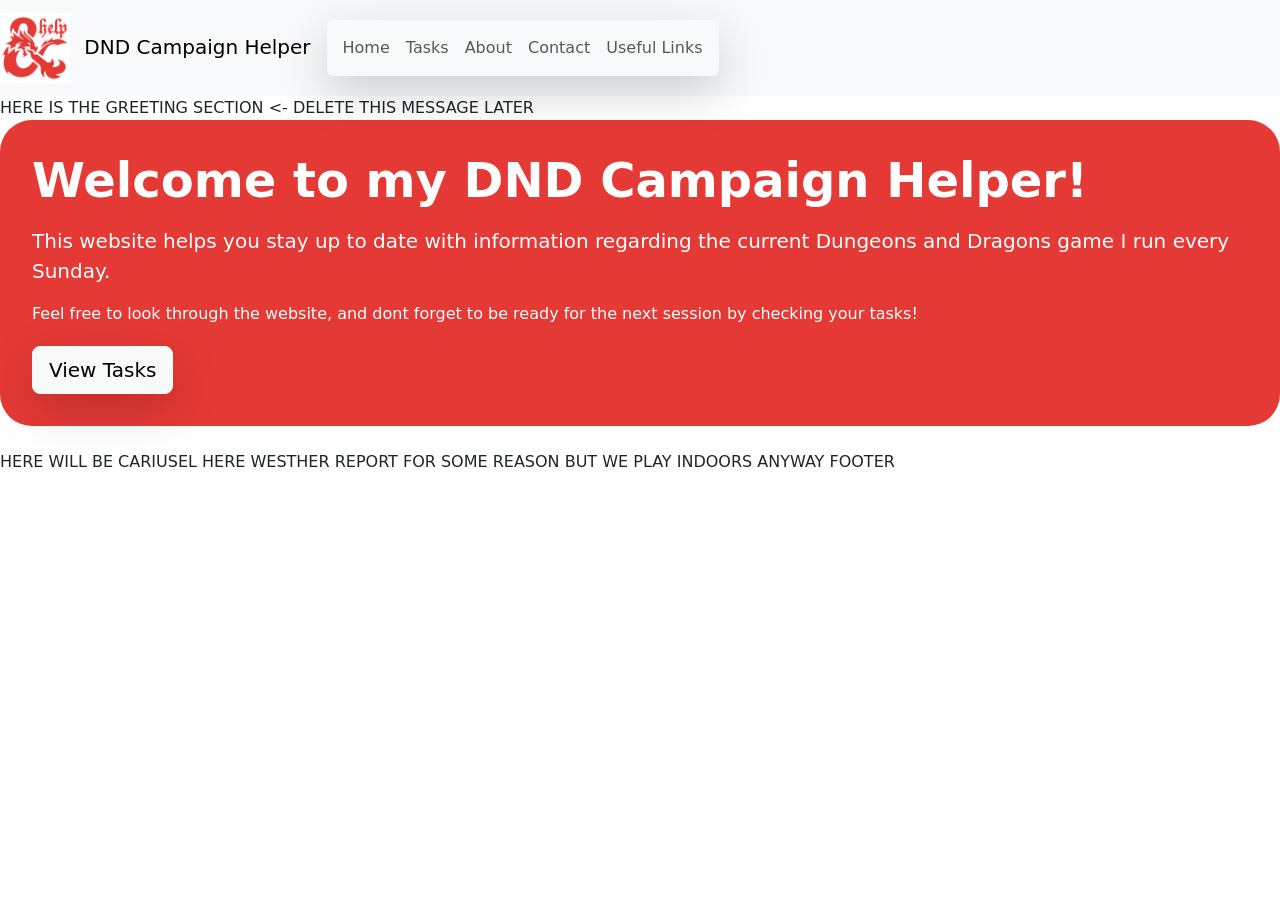
==== index.html @ d8a1efe4 "added multiple things and finished contact page (ish)" ====
<!DOCTYPE html>
<html lang="en">
<head>
    <meta charset="UTF-8">
    <meta name="viewport" content="width=device-width, initial-scale=1.0">
    <title>Home</title>
    <link href="https://cdn.jsdelivr.net/npm/bootstrap@5.3.8/dist/css/bootstrap.min.css" rel="stylesheet" integrity="sha384-sRIl4kxILFvY47J16cr9ZwB07vP4J8+LH7qKQnuqkuIAvNWLzeN8tE5YBujZqJLB" crossorigin="anonymous">
    <script src="scripts/navbar.js" defer></script>
</head>
<body>
    
<div id="navbar"></div>

HERE IS THE GREETING SECTION <- DELETE THIS MESSAGE LATER
<section class="p-3 mb-4 text-white rounded-5" style="background-color: #E53935;">
  <div class="container-fluid p-3">
    <h1 class="display-5 fw-bold">
      Welcome to my DND Campaign Helper!
    </h1>

    <p class="fs-5 mt-3">
      This website helps you stay up to date with information regarding the current Dungeons and Dragons game I run every Sunday.
    </p>

    <p>
      Feel free to look through the website, and dont forget to be ready for the next session by checking your tasks!
    </p>

    <a href="tasks.html" class="btn btn-light shadow-lg btn-lg mt-1">
      View Tasks
    </a>
  </div>
</section>


HERE WILL BE CARIUSEL

HERE WESTHER REPORT FOR SOME REASON BUT WE PLAY INDOORS ANYWAY




FOOTER 



<script src="https://cdn.jsdelivr.net/npm/bootstrap@5.3.8/dist/js/bootstrap.bundle.min.js" integrity="sha384-FKyoEForCGlyvwx9Hj09JcYn3nv7wiPVlz7YYwJrWVcXK/BmnVDxM+D2scQbITxI" crossorigin="anonymous"></script>
</body>
</html>
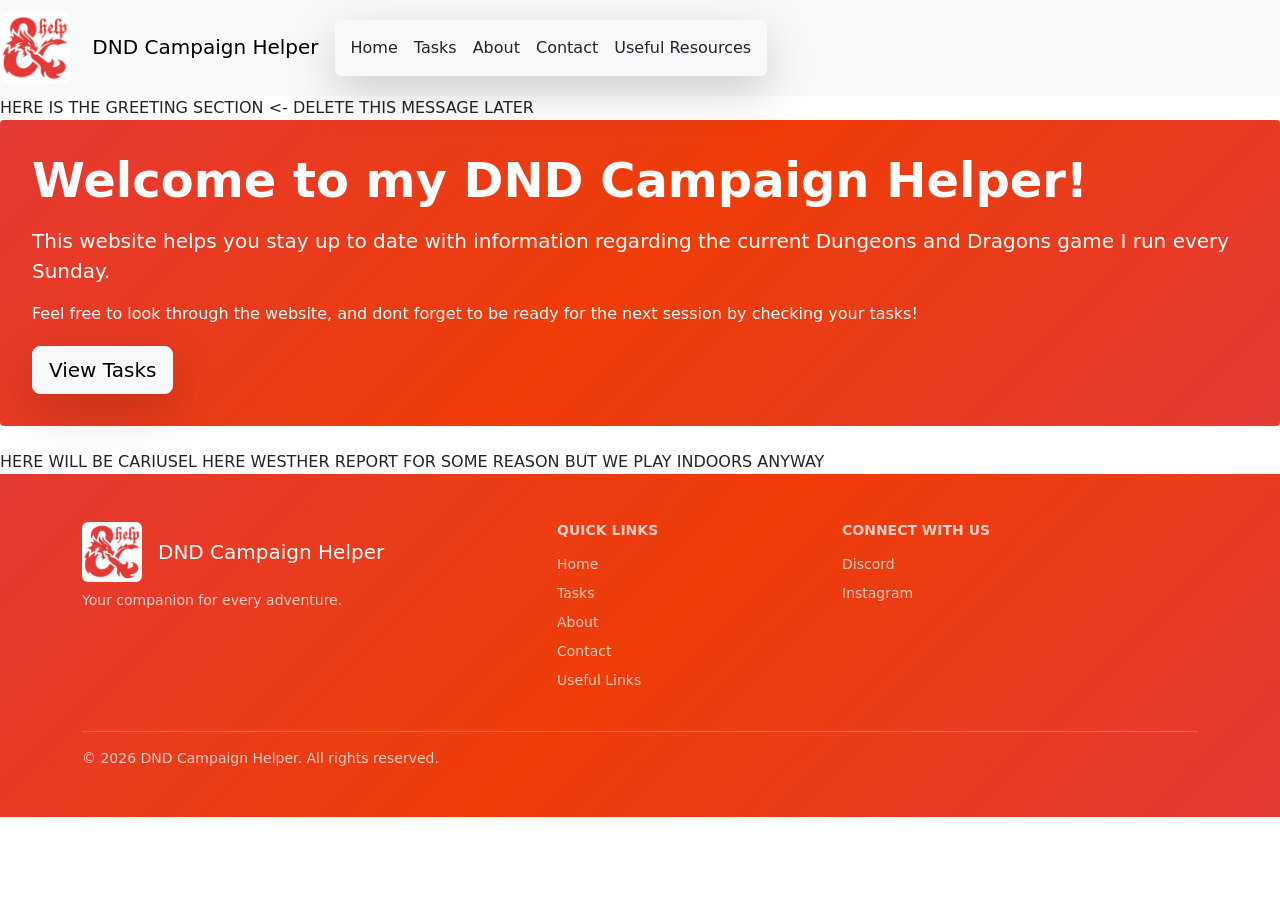
==== commit 99aa0bed: "added a premade header with some changes and also scripts" ====
--- a/index.html
+++ b/index.html
@@ -6,13 +6,14 @@
     <title>Home</title>
     <link href="https://cdn.jsdelivr.net/npm/bootstrap@5.3.8/dist/css/bootstrap.min.css" rel="stylesheet" integrity="sha384-sRIl4kxILFvY47J16cr9ZwB07vP4J8+LH7qKQnuqkuIAvNWLzeN8tE5YBujZqJLB" crossorigin="anonymous">
     <script src="scripts/navbar.js" defer></script>
+    <script src="scripts/footer.js" defer></script>
 </head>
 <body>
     
 <div id="navbar"></div>
 
 HERE IS THE GREETING SECTION <- DELETE THIS MESSAGE LATER
-<section class="p-3 mb-4 text-white rounded-5" style="background-color: #E53935;">
+<section class="p-3 mb-4 text-white rounded-1" style="background: linear-gradient(135deg, #E53935 0%, #ee3d07 50%, #E53935 100%)">
   <div class="container-fluid p-3">
     <h1 class="display-5 fw-bold">
       Welcome to my DND Campaign Helper!
@@ -40,9 +41,7 @@
 
 
 
-FOOTER 
-
-
+<div id="footer"></div>
 
 <script src="https://cdn.jsdelivr.net/npm/bootstrap@5.3.8/dist/js/bootstrap.bundle.min.js" integrity="sha384-FKyoEForCGlyvwx9Hj09JcYn3nv7wiPVlz7YYwJrWVcXK/BmnVDxM+D2scQbITxI" crossorigin="anonymous"></script>
 </body>
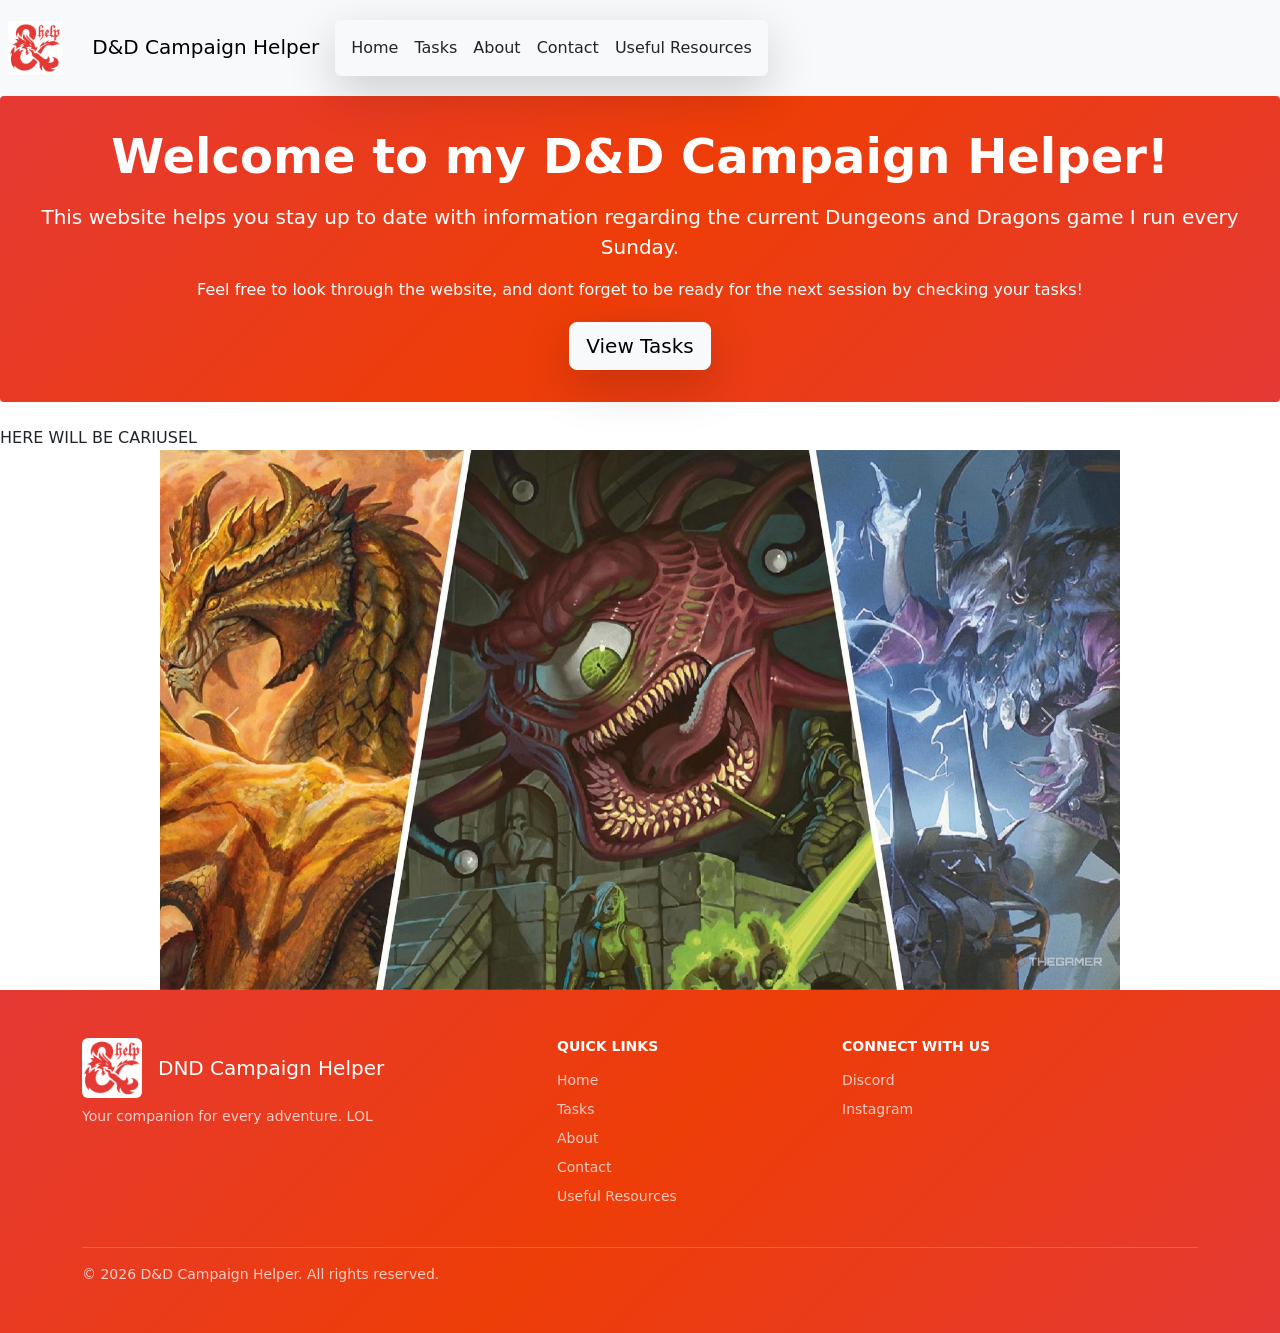
==== commit 4dbed53c: "added carousel from bootstrap website" ====
--- a/index.html
+++ b/index.html
@@ -12,11 +12,11 @@
     
 <div id="navbar"></div>
 
-HERE IS THE GREETING SECTION <- DELETE THIS MESSAGE LATER
-<section class="p-3 mb-4 text-white rounded-1" style="background: linear-gradient(135deg, #E53935 0%, #ee3d07 50%, #E53935 100%)">
+
+<section class="p-3 mb-4 text-white rounded-1 text-center" style="background: linear-gradient(135deg, #E53935 0%, #ee3d07 50%, #E53935 100%)">
   <div class="container-fluid p-3">
     <h1 class="display-5 fw-bold">
-      Welcome to my DND Campaign Helper!
+      Welcome to my D&D Campaign Helper!
     </h1>
 
     <p class="fs-5 mt-3">
@@ -36,8 +36,48 @@
 
 HERE WILL BE CARIUSEL
 
-HERE WESTHER REPORT FOR SOME REASON BUT WE PLAY INDOORS ANYWAY
 
+<div id="carouselExampleControls"
+     class="carousel slide w-75 mx-auto"
+     data-bs-ride="carousel">
+
+    <div class="carousel-inner">
+
+        <div class="carousel-item active">
+            <img class="d-block w-100" src="images/carousel/image1.jpg" alt="First slide">
+        </div>
+
+        <div class="carousel-item">
+            <img class="d-block w-100" src="images/carousel/image2.jpg" alt="Second slide">
+        </div>
+
+        <div class="carousel-item">
+            <img class="d-block w-100" src="images/carousel/image3.jpg" alt="Third slide">
+        </div>
+
+    </div>
+
+    <button class="carousel-control-prev"
+            type="button"
+            data-bs-target="#carouselExampleControls"
+            data-bs-slide="prev">
+
+        <span class="carousel-control-prev-icon" aria-hidden="true"></span>
+        <span class="visually-hidden">Previous</span>
+
+    </button>
+
+    <button class="carousel-control-next"
+            type="button"
+            data-bs-target="#carouselExampleControls"
+            data-bs-slide="next">
+
+        <span class="carousel-control-next-icon" aria-hidden="true"></span>
+        <span class="visually-hidden">Next</span>
+
+    </button>
+
+</div>
 
 
 
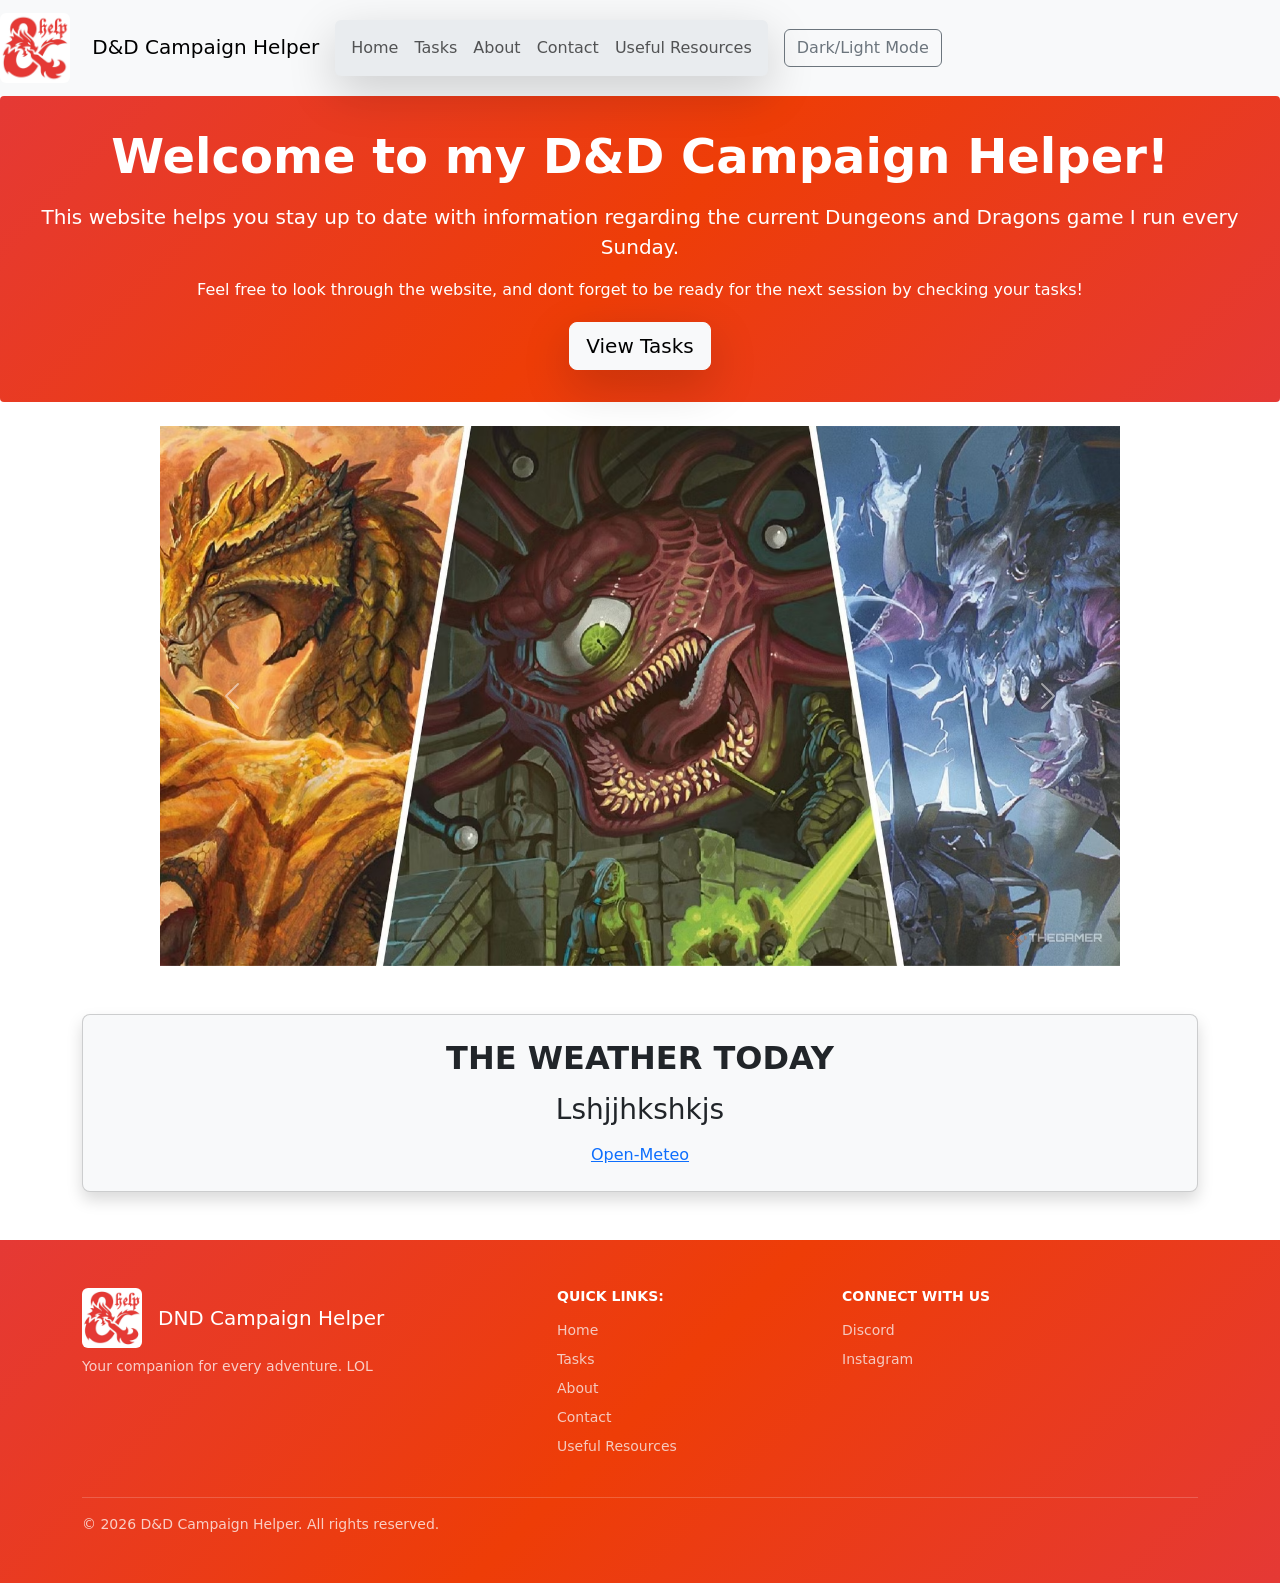
==== commit a51b52f0: "its all coming together" ====
--- a/index.html
+++ b/index.html
@@ -1,5 +1,5 @@
 <!DOCTYPE html>
-<html lang="en">
+<html lang="en" data-bs-theme="dark">
 <head>
     <meta charset="UTF-8">
     <meta name="viewport" content="width=device-width, initial-scale=1.0">
@@ -7,6 +7,8 @@
     <link href="https://cdn.jsdelivr.net/npm/bootstrap@5.3.8/dist/css/bootstrap.min.css" rel="stylesheet" integrity="sha384-sRIl4kxILFvY47J16cr9ZwB07vP4J8+LH7qKQnuqkuIAvNWLzeN8tE5YBujZqJLB" crossorigin="anonymous">
     <script src="scripts/navbar.js" defer></script>
     <script src="scripts/footer.js" defer></script>
+    <script src="scripts/darkmode.js" defer></script>
+    <script src="scripts/weather.js" defer></script>
 </head>
 <body>
     
@@ -34,7 +36,7 @@
 </section>
 
 
-HERE WILL BE CARIUSEL
+
 
 
 <div id="carouselExampleControls"
@@ -80,6 +82,33 @@
 </div>
 
 
+<!-- Weather API by OPEN METEO -->
+<section class="container my-5">
+
+    <!-- Bootstrap card that adapts to dark mode -->
+    <div class="card bg-body-tertiary shadow rounded-3">
+
+        <div class="card-body text-center p-4">
+
+            <!-- Section heading -->
+            <h2 class="fw-bold mb-3">
+                THE WEATHER TODAY
+            </h2>
+
+            <h3 id="temperature">Lshjjhkshkjs</h3>
+
+            <p id="weatherDescription" class="fs-5"></p>
+                <a href="https://open-meteo.com/" 
+               rel="noopener noreferrer"
+                target="_blank">
+                    Open-Meteo
+                </a>
+
+        </div>
+    </div>
+
+</section>
+
 
 <div id="footer"></div>
 
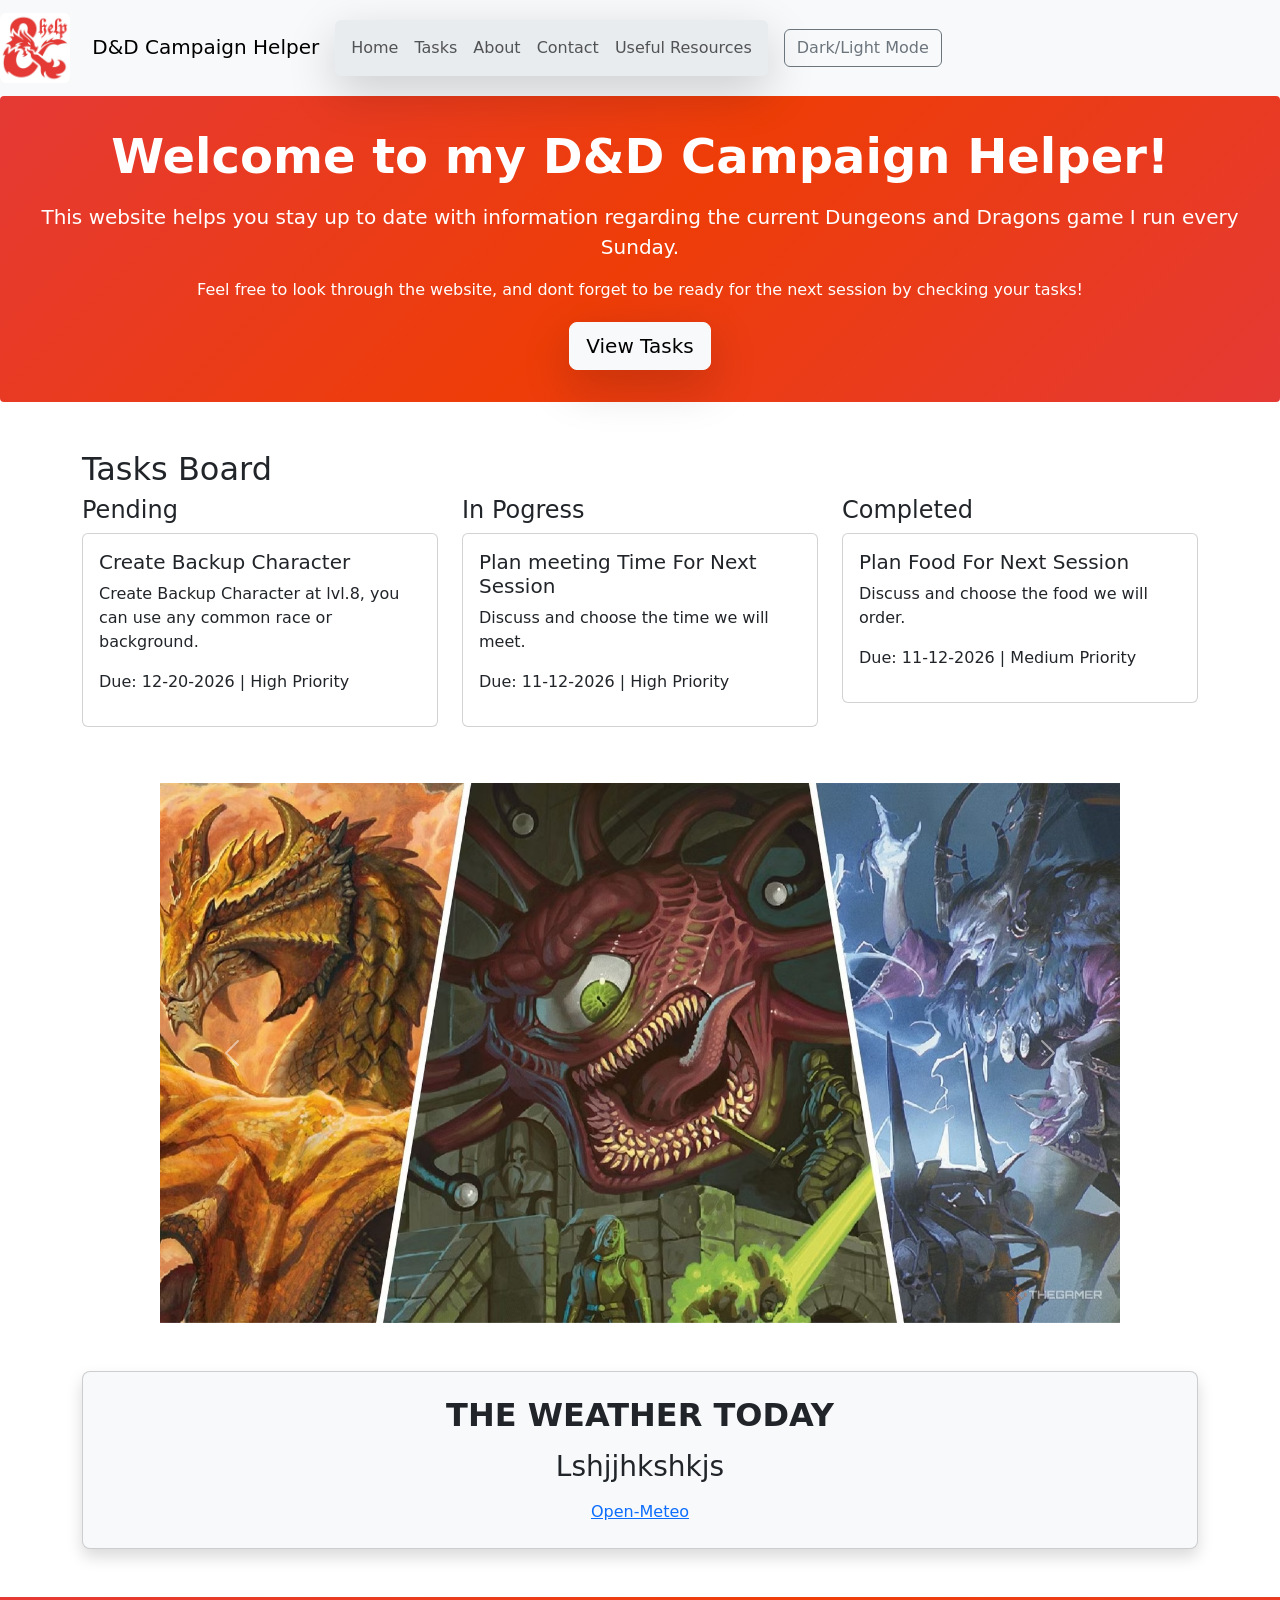
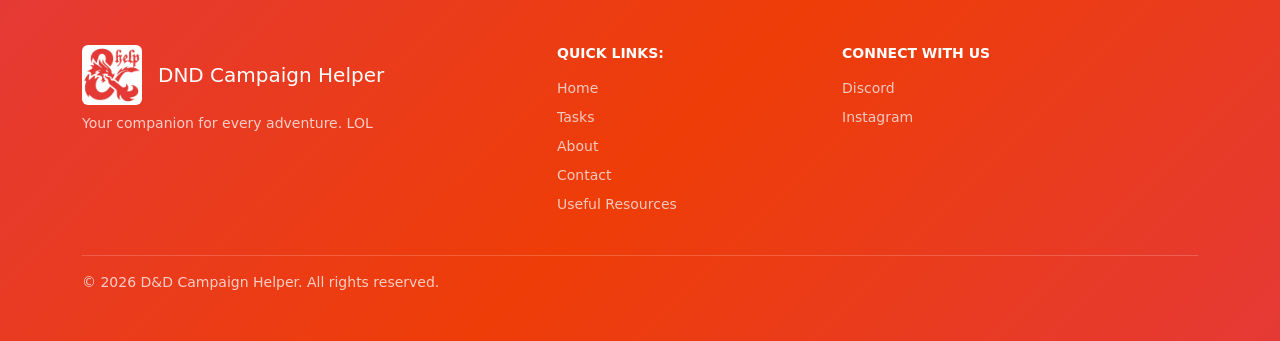
==== commit f001c65d: "final commit" ====
--- a/index.html
+++ b/index.html
@@ -36,6 +36,45 @@
 </section>
 
 
+
+<section class="container my-5">
+    <h2>Tasks Board</h2>
+
+    <div class="row">
+
+        <!-- Pending -->
+        <div class="col-md-4">
+            <h4>Pending</h4>
+            <div class="card p-3 mb-2">
+                <h5>Create Backup Character</h5>
+                <p>Create Backup Character at lvl.8, you can use any common race or background. </p>
+                <p>Due: 12-20-2026 | High Priority</p>
+            </div>
+        </div>
+
+                <!-- In Progress -->
+        <div class="col-md-4">
+            <h4>In Pogress</h4>
+            <div class="card p-3 mb-2">
+                <h5>Plan meeting Time For Next Session</h5>
+                <p>Discuss and choose the time we will meet.</p>
+                <p>Due: 11-12-2026 | High Priority</p>
+            </div>
+        </div>
+
+
+        <!-- Completed -->
+        <div class="col-md-4">
+            <h4>Completed</h4>
+            <div class="card p-3 mb-2">
+                <h5>Plan Food For Next Session</h5>
+                <p>Discuss and choose the food we will order.</p>
+                <p>Due: 11-12-2026 | Medium Priority</p>
+            </div>
+        </div>
+
+    </div>
+</section>
 
 
 
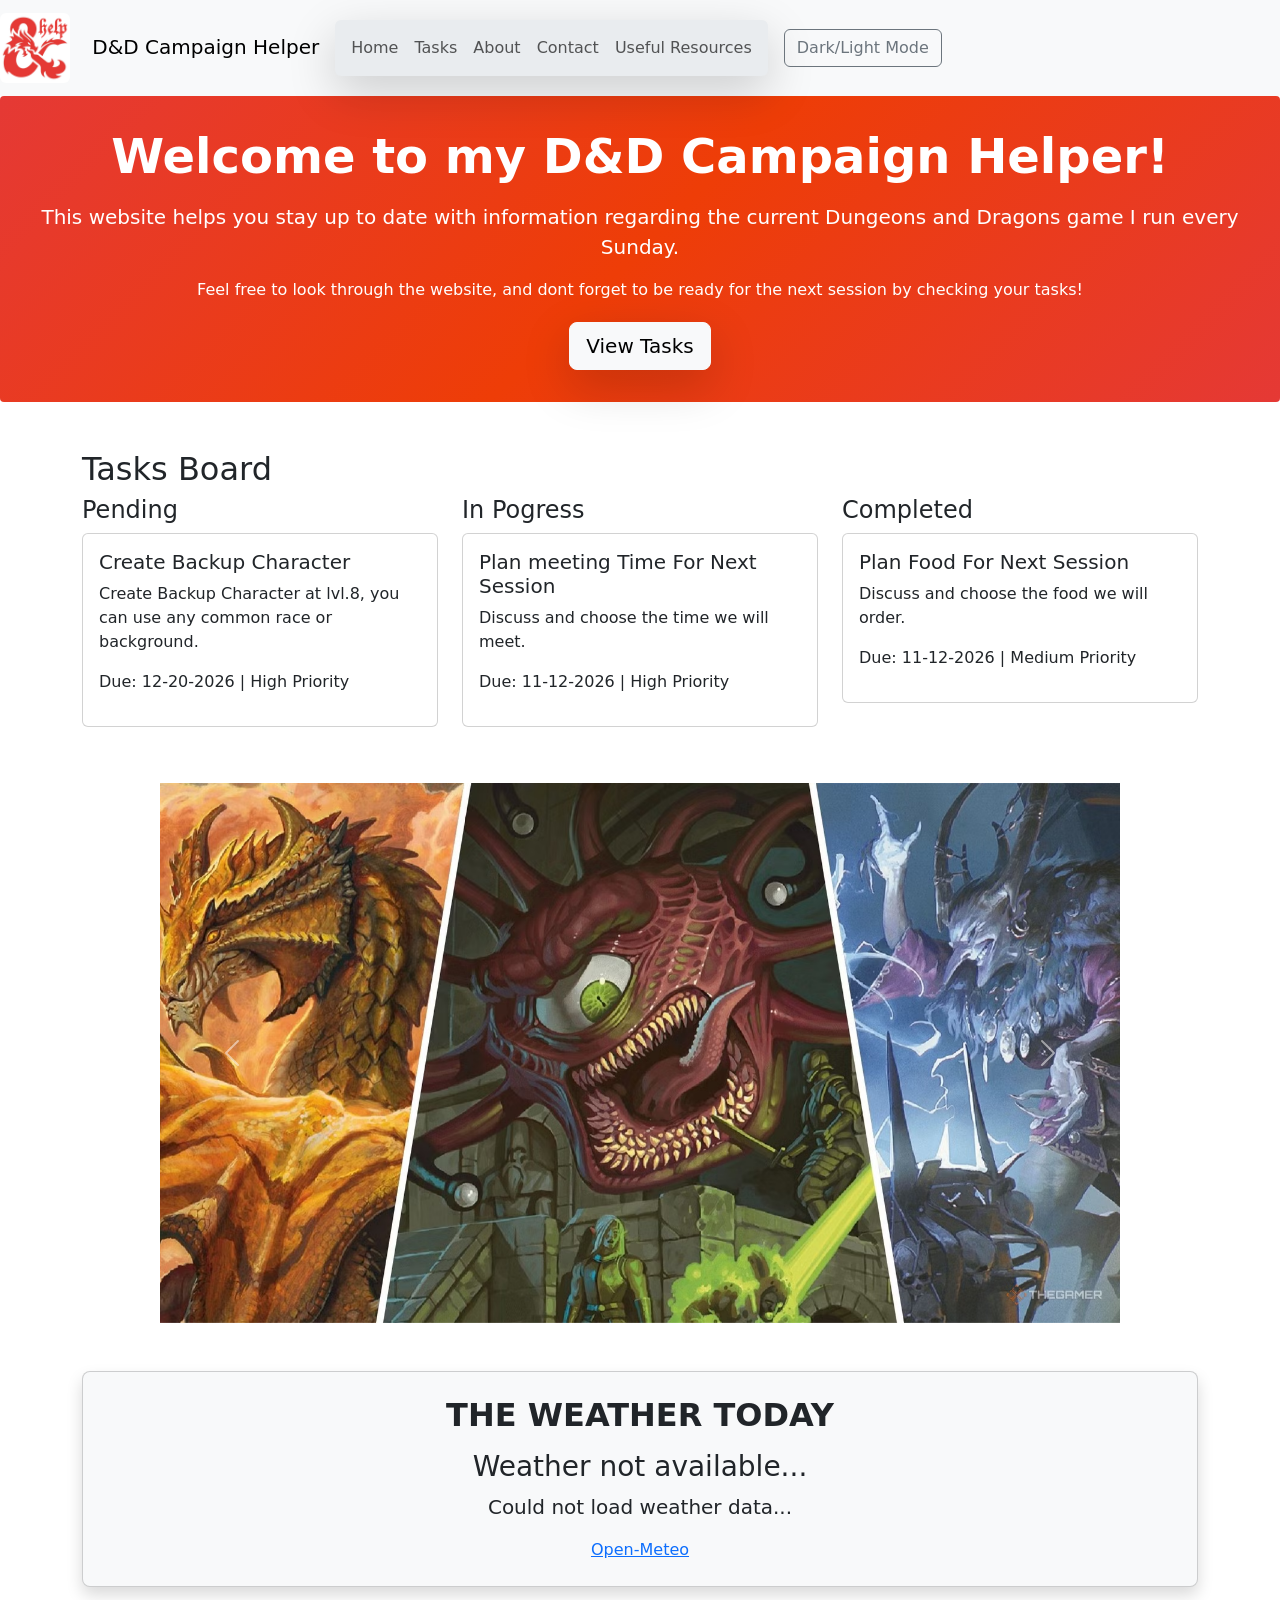
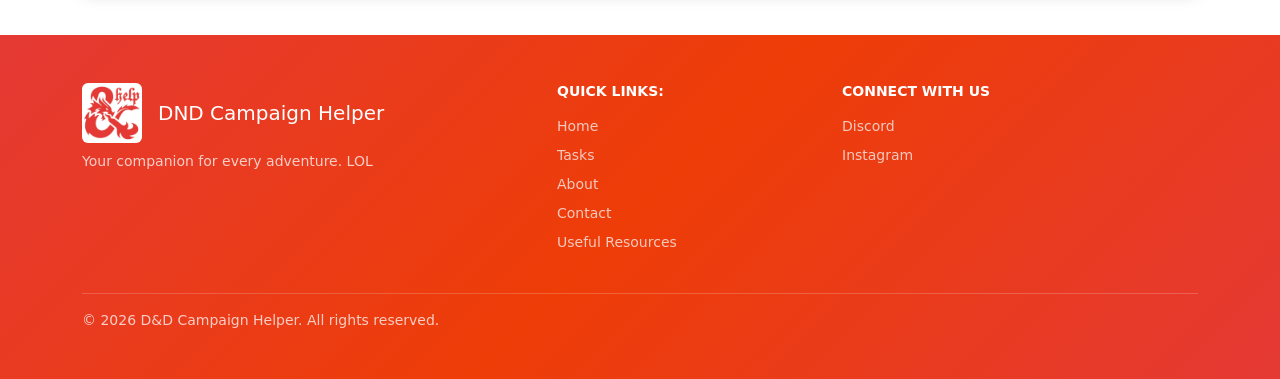
==== commit a8dac7c8: "Multiple fixes based on feedback, fixed the checking for the date and blank space trimming. fixed th" ====
--- a/index.html
+++ b/index.html
@@ -3,12 +3,18 @@
 <head>
     <meta charset="UTF-8">
     <meta name="viewport" content="width=device-width, initial-scale=1.0">
+    <meta name="description" content="Home section of the website, with carousel, kanban board and call to action button.">
+    <meta name="keywords" content="Helper, Home, DND">
+    <meta name="author" content="vontas">
+    <meta name="robots" content="index, follow">
+    <meta property="og:title" content="Home">
     <title>Home</title>
     <link href="https://cdn.jsdelivr.net/npm/bootstrap@5.3.8/dist/css/bootstrap.min.css" rel="stylesheet" integrity="sha384-sRIl4kxILFvY47J16cr9ZwB07vP4J8+LH7qKQnuqkuIAvNWLzeN8tE5YBujZqJLB" crossorigin="anonymous">
     <script src="scripts/navbar.js" defer></script>
     <script src="scripts/footer.js" defer></script>
     <script src="scripts/darkmode.js" defer></script>
     <script src="scripts/weather.js" defer></script>
+    <script src="https://cdn.jsdelivr.net/npm/bootstrap@5.3.8/dist/js/bootstrap.bundle.min.js" integrity="sha384-FKyoEForCGlyvwx9Hj09JcYn3nv7wiPVlz7YYwJrWVcXK/BmnVDxM+D2scQbITxI" crossorigin="anonymous" defer></script>
 </head>
 <body>
     
@@ -134,7 +140,7 @@
                 THE WEATHER TODAY
             </h2>
 
-            <h3 id="temperature">Lshjjhkshkjs</h3>
+            <h3 id="temperature">Loading...</h3>
 
             <p id="weatherDescription" class="fs-5"></p>
                 <a href="https://open-meteo.com/" 
@@ -151,6 +157,5 @@
 
 <div id="footer"></div>
 
-<script src="https://cdn.jsdelivr.net/npm/bootstrap@5.3.8/dist/js/bootstrap.bundle.min.js" integrity="sha384-FKyoEForCGlyvwx9Hj09JcYn3nv7wiPVlz7YYwJrWVcXK/BmnVDxM+D2scQbITxI" crossorigin="anonymous"></script>
 </body>
 </html>
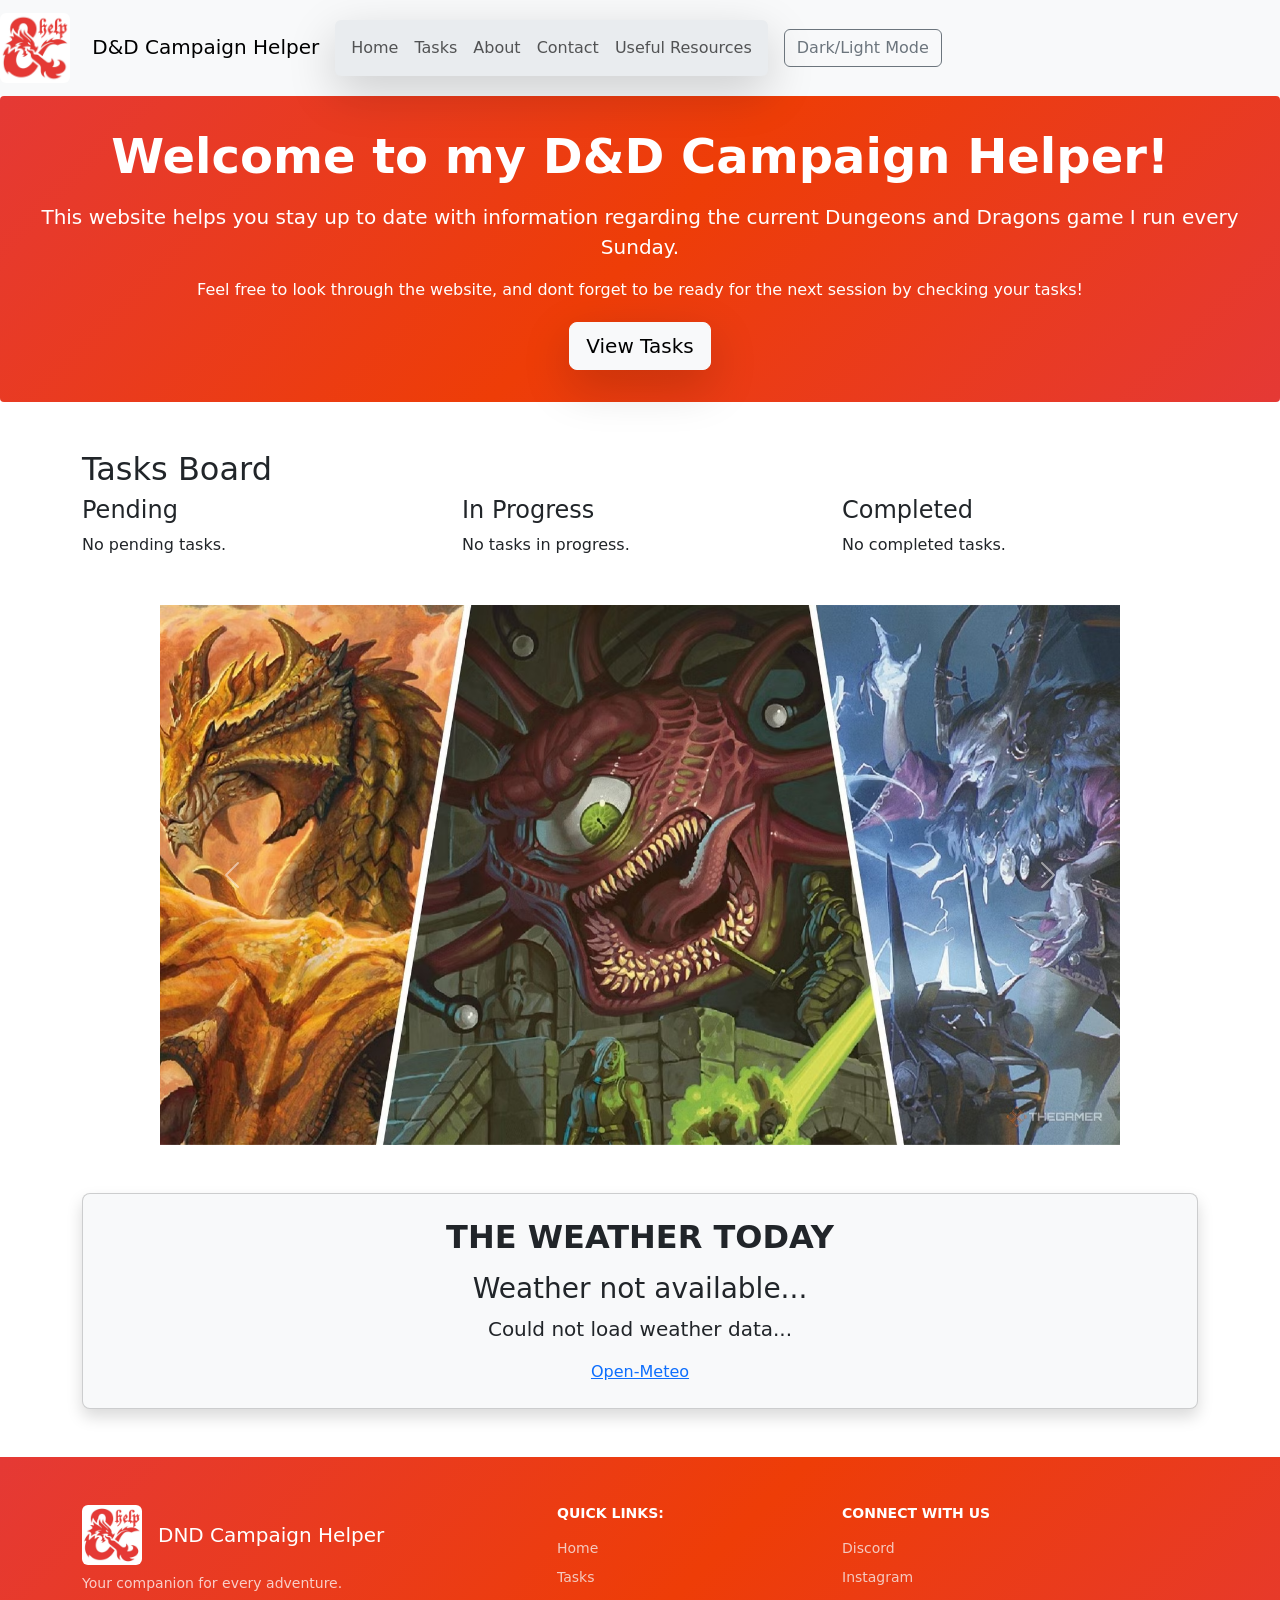
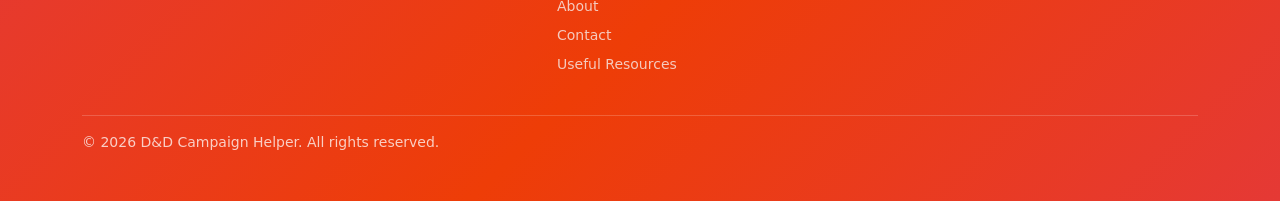
==== commit 150712b7: "the final commit. dynamic kanban board and a dice roller in the extra page" ====
--- a/index.html
+++ b/index.html
@@ -10,18 +10,20 @@
     <meta property="og:title" content="Home">
     <title>Home</title>
     <link href="https://cdn.jsdelivr.net/npm/bootstrap@5.3.8/dist/css/bootstrap.min.css" rel="stylesheet" integrity="sha384-sRIl4kxILFvY47J16cr9ZwB07vP4J8+LH7qKQnuqkuIAvNWLzeN8tE5YBujZqJLB" crossorigin="anonymous">
+    <link rel="stylesheet" href="styles.css">
     <script src="scripts/navbar.js" defer></script>
     <script src="scripts/footer.js" defer></script>
     <script src="scripts/darkmode.js" defer></script>
     <script src="scripts/weather.js" defer></script>
+    <script src="scripts/kanban.js" defer></script>
     <script src="https://cdn.jsdelivr.net/npm/bootstrap@5.3.8/dist/js/bootstrap.bundle.min.js" integrity="sha384-FKyoEForCGlyvwx9Hj09JcYn3nv7wiPVlz7YYwJrWVcXK/BmnVDxM+D2scQbITxI" crossorigin="anonymous" defer></script>
 </head>
 <body>
     
-<div id="navbar"></div>
+<div id="navbar" class="sticky-top"></div>
 
 
-<section class="p-3 mb-4 text-white rounded-1 text-center" style="background: linear-gradient(135deg, #E53935 0%, #ee3d07 50%, #E53935 100%)">
+<section class="p-3 mb-4 text-white rounded-1 text-center site-hero">
   <div class="container-fluid p-3">
     <h1 class="display-5 fw-bold">
       Welcome to my D&D Campaign Helper!
@@ -43,42 +45,28 @@
 
 
 
+<!-- Tasks board now dynamic!!!! -->
 <section class="container my-5">
     <h2>Tasks Board</h2>
-
     <div class="row">
 
-        <!-- Pending -->
         <div class="col-md-4">
             <h4>Pending</h4>
-            <div class="card p-3 mb-2">
-                <h5>Create Backup Character</h5>
-                <p>Create Backup Character at lvl.8, you can use any common race or background. </p>
-                <p>Due: 12-20-2026 | High Priority</p>
+            <div id="pendingTasks">
             </div>
         </div>
 
-                <!-- In Progress -->
         <div class="col-md-4">
-            <h4>In Pogress</h4>
-            <div class="card p-3 mb-2">
-                <h5>Plan meeting Time For Next Session</h5>
-                <p>Discuss and choose the time we will meet.</p>
-                <p>Due: 11-12-2026 | High Priority</p>
+            <h4>In Progress</h4>
+            <div id="inProgressTasks">
             </div>
         </div>
 
-
-        <!-- Completed -->
         <div class="col-md-4">
             <h4>Completed</h4>
-            <div class="card p-3 mb-2">
-                <h5>Plan Food For Next Session</h5>
-                <p>Discuss and choose the food we will order.</p>
-                <p>Due: 11-12-2026 | Medium Priority</p>
+            <div id="completedTasks">
             </div>
         </div>
-
     </div>
 </section>
 
--- a/styles.css
+++ b/styles.css
@@ -0,0 +1,37 @@
+/* every pages headers */
+.site-hero {
+    background: linear-gradient(
+        135deg,
+        #E53935 0%,
+        #ee3d07 50%,
+        #E53935 100%
+    );
+}
+
+/* Footer */
+.site-footer {
+    background: linear-gradient(
+        135deg,
+        #E53935 0%,
+        #ee3d07 50%,
+        #E53935 100%
+    );
+}
+
+/*button*/
+.btn-brand {
+    background-color: #ee3d07;
+    border-color: #ee3d07;
+}
+
+/*  task table header */
+.task-table thead th {
+    background-color: #ee3d07;
+    color: white;
+}
+
+
+.btn-brand:hover {
+    background-color: #ff0400;
+    border-color: #ff0400;
+    color: white;}
